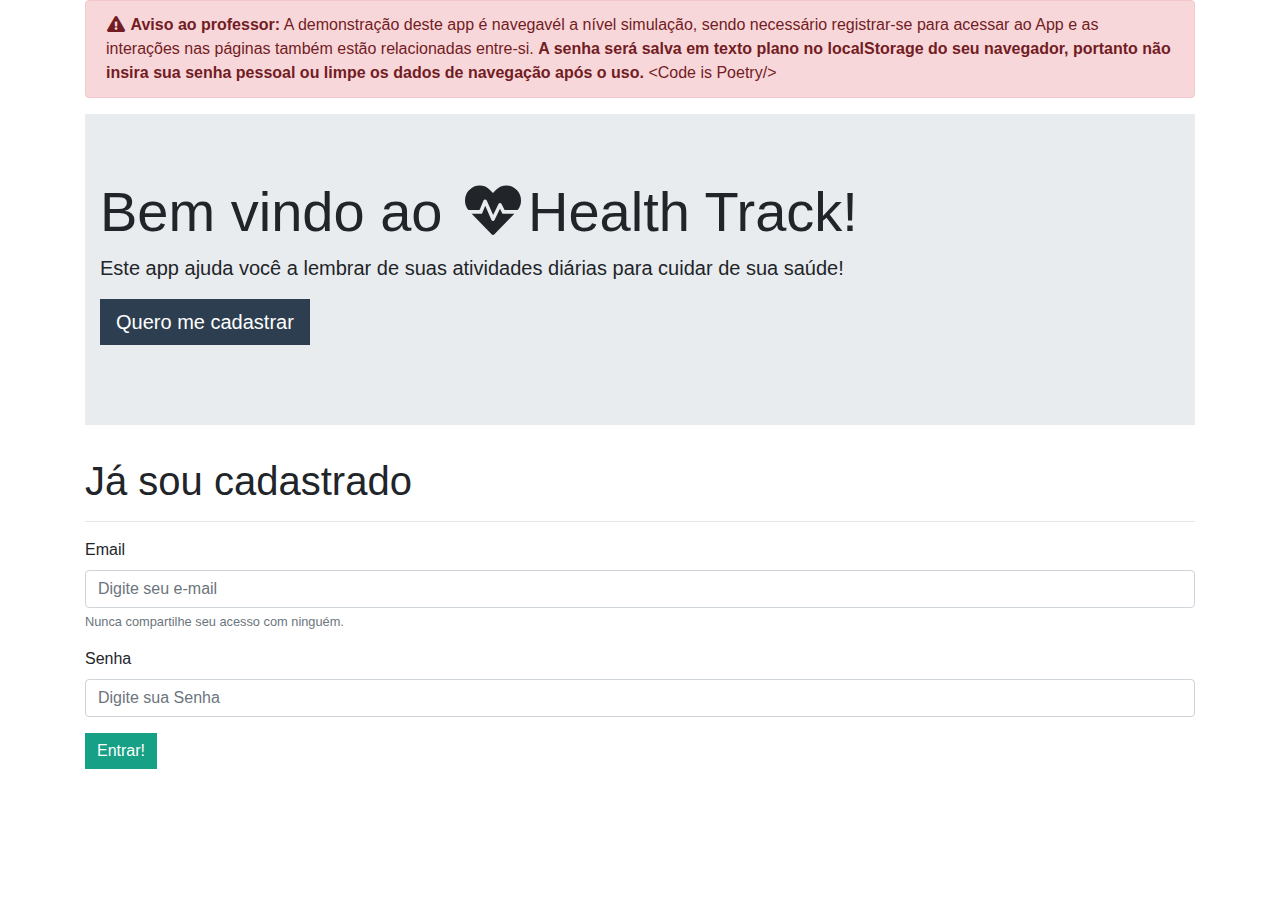
==== charts.html @ 498812a2 "finalizado login e demais páginas do app" ====
<!DOCTYPE html>
<html>

<head>
    <meta charset='utf-8'>
    <meta http-equiv='X-UA-Compatible' content='IE=edge'>
    <title>Gráficos- Health Track</title>
    <meta name='viewport' content='width=device-width, initial-scale=1'>
    <meta name="theme-color" content="#2c3e50">
    <meta name="apple-mobile-web-app-capable" content="yes">
    <meta name="apple-mobile-web-app-status-bar-style" content="black-translucent">
    <link rel='stylesheet' type='text/css' media='screen' href='css/bootstrap/bootstrap.min.css'>
    <link rel='stylesheet' type='text/css' href='css/fontawesome/all.min.css'>
    <link rel='stylesheet' type='text/css' media='screen' href='css/main.css'>
    <script src='js/jquery/jquery-3.5.1.min.js'></script>
    <script src='js/boostrap/bootstrap.bundle.min.js'></script>
    <script src='js/3rdParty/chart.min.js'></script>
    <script src='js/main.js'></script>
    <script src='js/charts.js'></script>
</head>

<body>
    <div id="header">
        <div class="container-fluid">
            <div class="row align-items-center">
                <div class="col text-left" style="cursor: pointer" onclick="exit()">
                    <i class="fas fa-sign-out-alt fa-fw"></i>
                </div>
                <div class="col text-center">
                    <i class="fas fa-heartbeat"></i>
                </div>
                <div class="col text-right">
                    Olá <span id="userName"></span>
                </div>
            </div>
        </div>
    </div>

    <div id="app-content">
        <div class="container">
            <div class="row">
                <div class="col col-md-8 mx-md-auto mt-3 text-center">
                    <h4>
                        <i class="fas fa-chart-barfa-fw"></i>
                        Suas atividades da semana
                    </h4>
                    <hr />
                </div>
            </div>
        </div>
        <div class="container">
            <div class="row">
                <div class="col-12 col-md-8 mx-md-auto">
                    <!-- lista de exercícios -->
                    <div class="card">
                        <canvas id="myChart" width="400" height="400"></canvas>
                    </div>
                </div>
            </div>

        </div>
    </div>

    <div id="footer">
        <div class="container-fluid text-center">
            <div class="row">
                <div class="col noactive">
                    <!-- Exercícios que eu pratico -->
                    <a href="sports.html">
                        <i class="fas fa-dumbbell fa-fw"></i>
                    </a>
                </div>
                <div class="col active">
                    <!-- Resumo do mês -->
                    <a href="charts.html">
                        <i class="fas fa-chart-bar fa-fw"></i>
                    </a>
                </div>
                <div class="col noactive">
                    <!-- Home / Resumo do Dia -->
                    <a href="index.html">
                        <i class="fas fa-home fa-fw"></i>
                    </a>
                </div>
                <div class="col noactive">
                    <!-- Registro de peso -->
                    <a href="weight.html">
                        <i class="fas fa-weight fa-fw"></i>
                    </a>
                </div>
                <div class="col noactive">
                    <!-- Registro de pressão Arterial -->
                    <a href="heart.html">
                        <i class="fas fa-heart fa-fw"></i>
                    </a>
                </div>
            </div>
        </div>
    </div>

    <!-- modal -->
    <div class="modal fade" tabindex="-1" role="dialog">
        <div class="modal-dialog modal-lg">
            <form id="modalForm" currentId="">

                <div class="modal-content">
                    <div class="modal-header">
                        <button type="button" class="close" data-dismiss="modal" aria-label="Close">
                            <span aria-hidden="true">&times;</span>
                        </button>
                    </div>
                    <div class="modal-body">
                        <div class="form-group row">
                            <label class="col-sm-4 col-form-label">Dias na semana</label>
                            <div class="col-sm-8">
                                <div class="weekDays-selector">
                                    <input type="checkbox" id="weekday-sun" class="weekday" name="weekdays" value="0" />
                                    <label for="weekday-sun">D</label>
                                    <input type="checkbox" id="weekday-mon" class="weekday" name="weekdays" value="1"/>
                                    <label for="weekday-mon">S</label>
                                    <input type="checkbox" id="weekday-tue" class="weekday" name="weekdays" value="2" />
                                    <label for="weekday-tue">T</label>
                                    <input type="checkbox" id="weekday-wed" class="weekday" name="weekdays" value="3" />
                                    <label for="weekday-wed">Q</label>
                                    <input type="checkbox" id="weekday-thu" class="weekday" name="weekdays" value="4" />
                                    <label for="weekday-thu">Q</label>
                                    <input type="checkbox" id="weekday-fri" class="weekday" name="weekdays" value="5" />
                                    <label for="weekday-fri">S</label>
                                    <input type="checkbox" id="weekday-sat" class="weekday" name="weekdays" value="6" />
                                    <label for="weekday-sat">S</label>
                                </div>
                            </div>
                        </div>

                        <div class="form-group row">
                            <label for="start_date" class="col-sm-4 col-form-label">Horário</label>
                            <div class="col-sm-8">
                                <input type="time" class="form-control" id="start_date" name="hour" required>
                            </div>
                        </div>
                    </div>
                    <div class="modal-footer">
                        <button id="btnSave" type="submit" class="btn btn-success"><i class="fas fa-check fa-fw"></i>
                            Salvar</button>
                        <button type="button" class="btn btn-danger" data-dismiss="modal"><i
                                class="fas fa-window-close fa-fw"></i> Cancelar</button>
                    </div>
                </div>
            </form>

        </div>
    </div>
</body>

</html>
---- css/main.css ----
html, body {
    min-height: 100% !important;
    height: 100%;
}

#header {
    width: 100%;
    line-height: 64px;
    background-color: #2c3e50;
    color: #ffffff;
    position: fixed;
    z-index: 1000;
}

#header i {
    font-size: 1.5em;
}

#footer {
    line-height: 64px;
    position: fixed;
    bottom: 0px;
    width: 100%;
    z-index: 999;
    border-top: #2c3e50 1px solid;
    background-color: #ffffff;
}

#footer .active {
    background-color: #2c3e50;
}

#footer i {
    font-size: 1.5em;
}

#footer div a i {
    color: #2c3e50;
}

#footer div.active a i {
    color: #ffffff !important;
}

#app-content {
    min-height: 100% !important;
    max-height: auto;
    padding-top: 64px;
    padding-bottom: 82px;
    background-color: #ecf0f1;
}

.afterHour {
    font-weight: bolder;
    color: #c0392b;
}

/* cards */

.card {
    border-radius: 0px;
}

.card.maded {
    background-color: #1abc9c;
    color: white;
}

/* buttons */

.btn {
    border-radius: 0;
    border: 0px;
}

.btn-primary {
    background-color: #2c3e50;
}

.btn-secondary {
    background-color: #8e44ad;
}

.btn-success {
    background-color: #16a085;
}

.btn-danger {
    background-color: #c0392b;
}

.btn-warning {
    background-color: #f39c12;
}

.btn-info {
    background-color: #2980b9;
}

/* week days */

.weekDays-selector input {
    display: none!important;
}

.weekDays-selector input[type=checkbox]+label {
    display: inline-block;
    border-radius: 6px;
    background: #dddddd;
    height: 40px;
    width: 30px;
    margin-right: 3px;
    line-height: 40px;
    text-align: center;
    cursor: pointer;
}

.weekDays-selector input[type=checkbox]:checked+label {
    background: #2AD705;
    color: #ffffff;
}
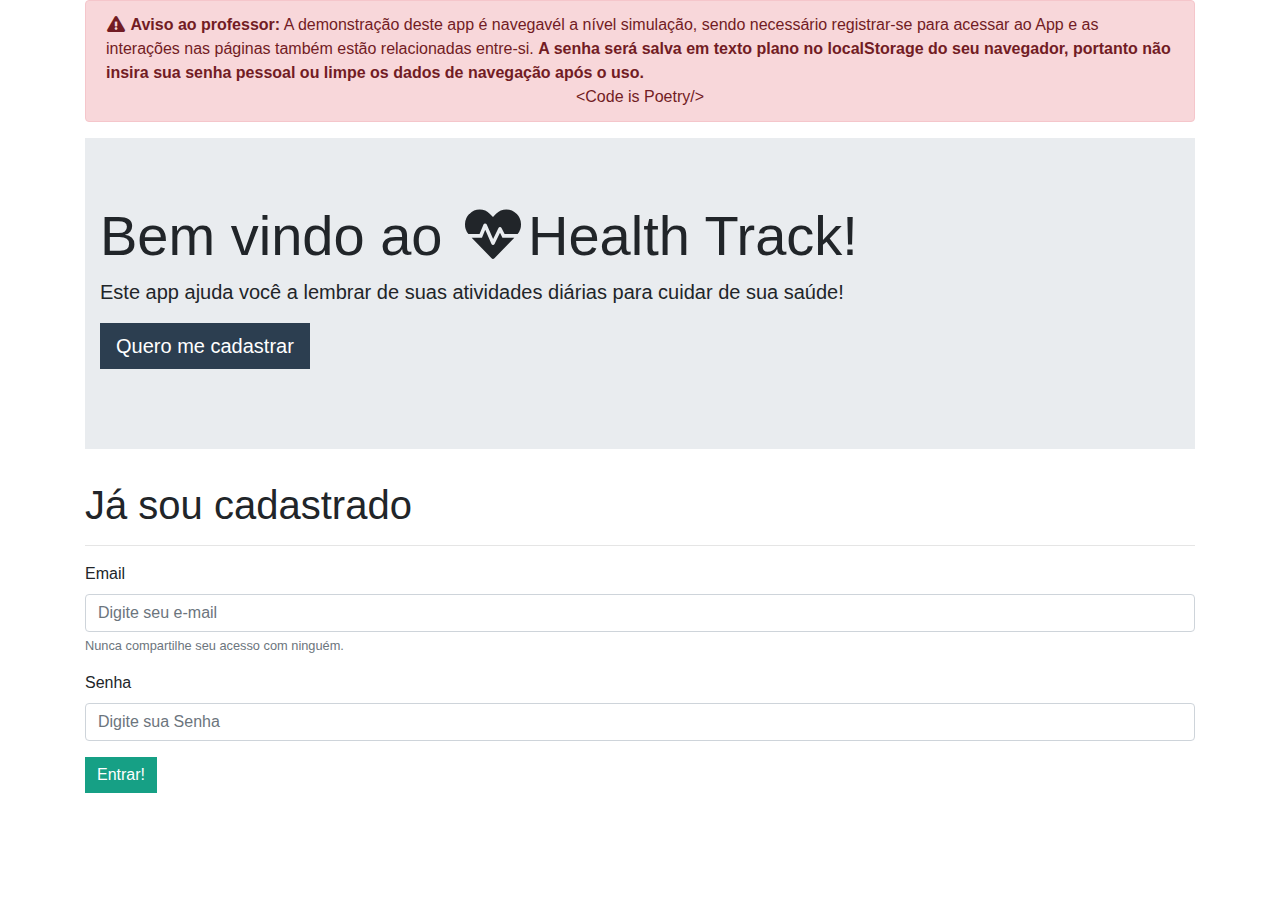
==== commit 35c86041: "corrigido título da página de heart" ====
--- a/charts.html
+++ b/charts.html
@@ -4,7 +4,7 @@
 <head>
     <meta charset='utf-8'>
     <meta http-equiv='X-UA-Compatible' content='IE=edge'>
-    <title>Gráficos- Health Track</title>
+    <title>Gráficos - Health Track</title>
     <meta name='viewport' content='width=device-width, initial-scale=1'>
     <meta name="theme-color" content="#2c3e50">
     <meta name="apple-mobile-web-app-capable" content="yes">
